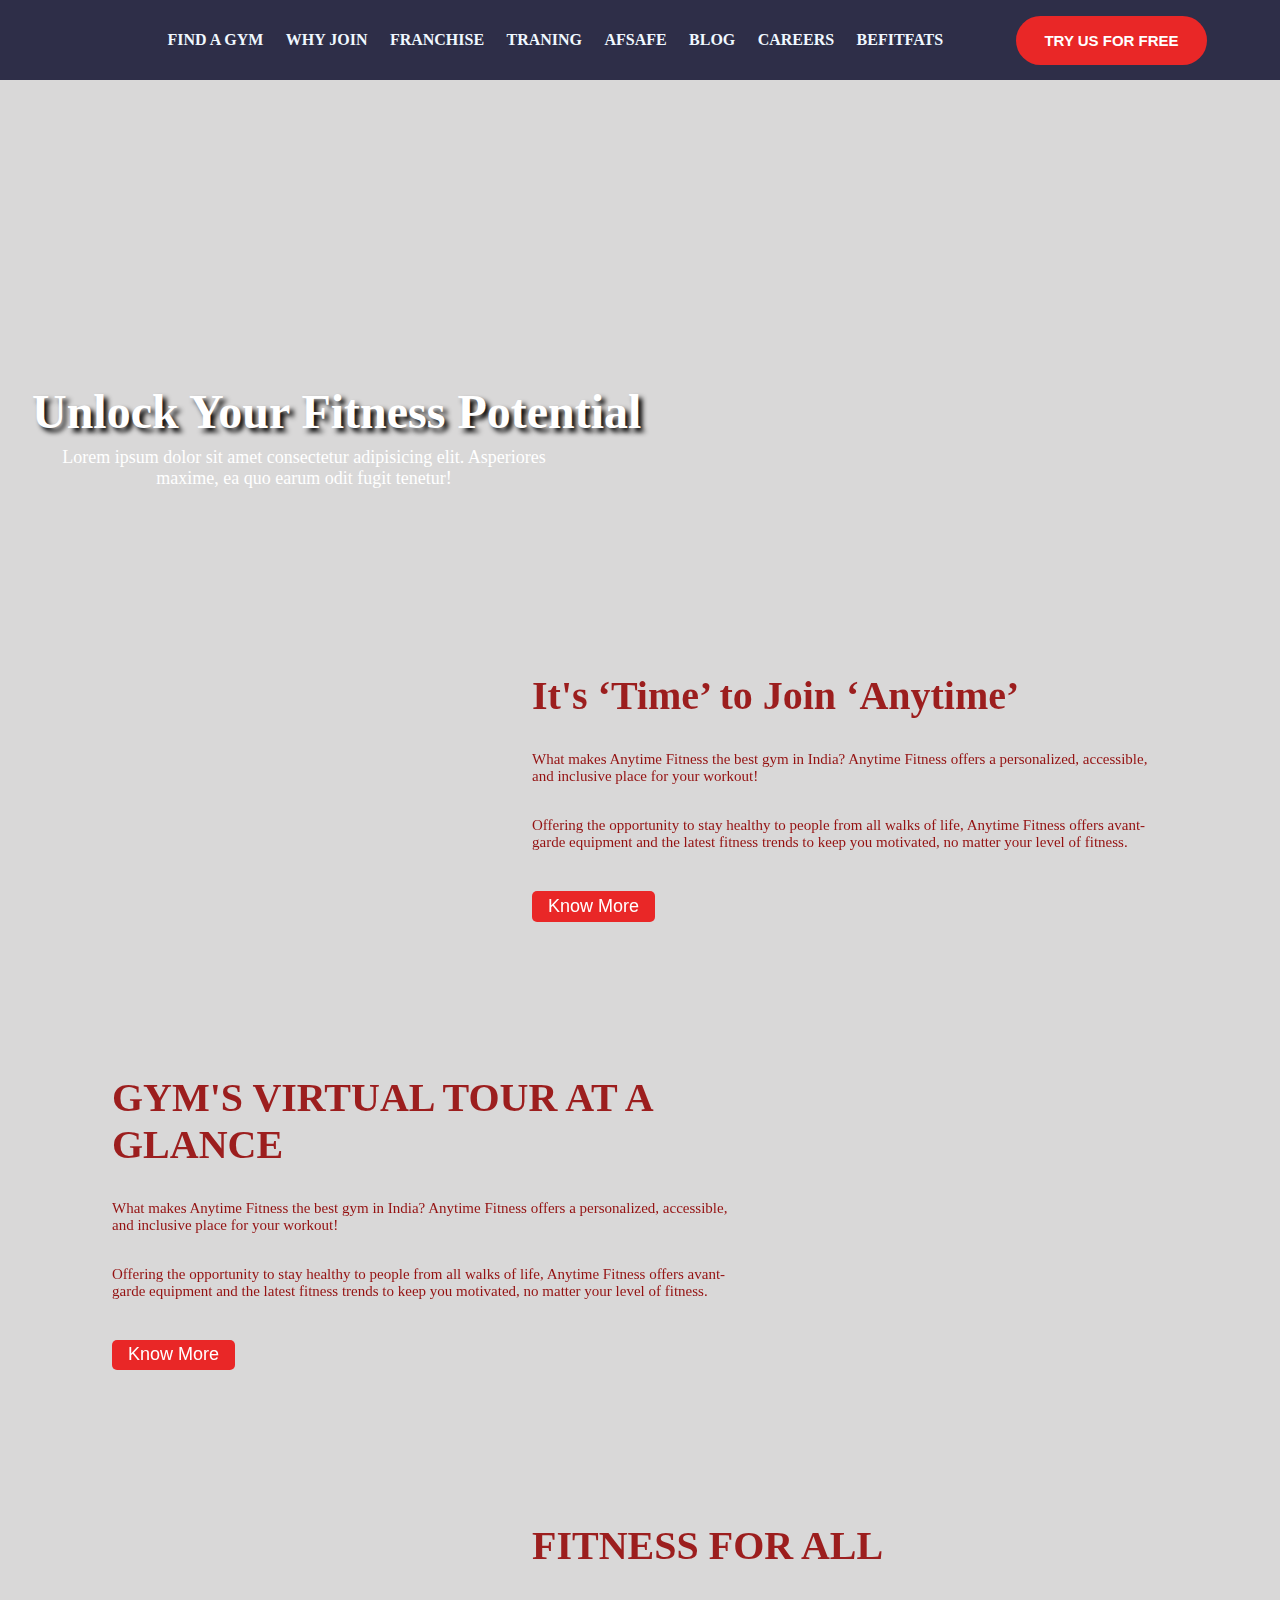
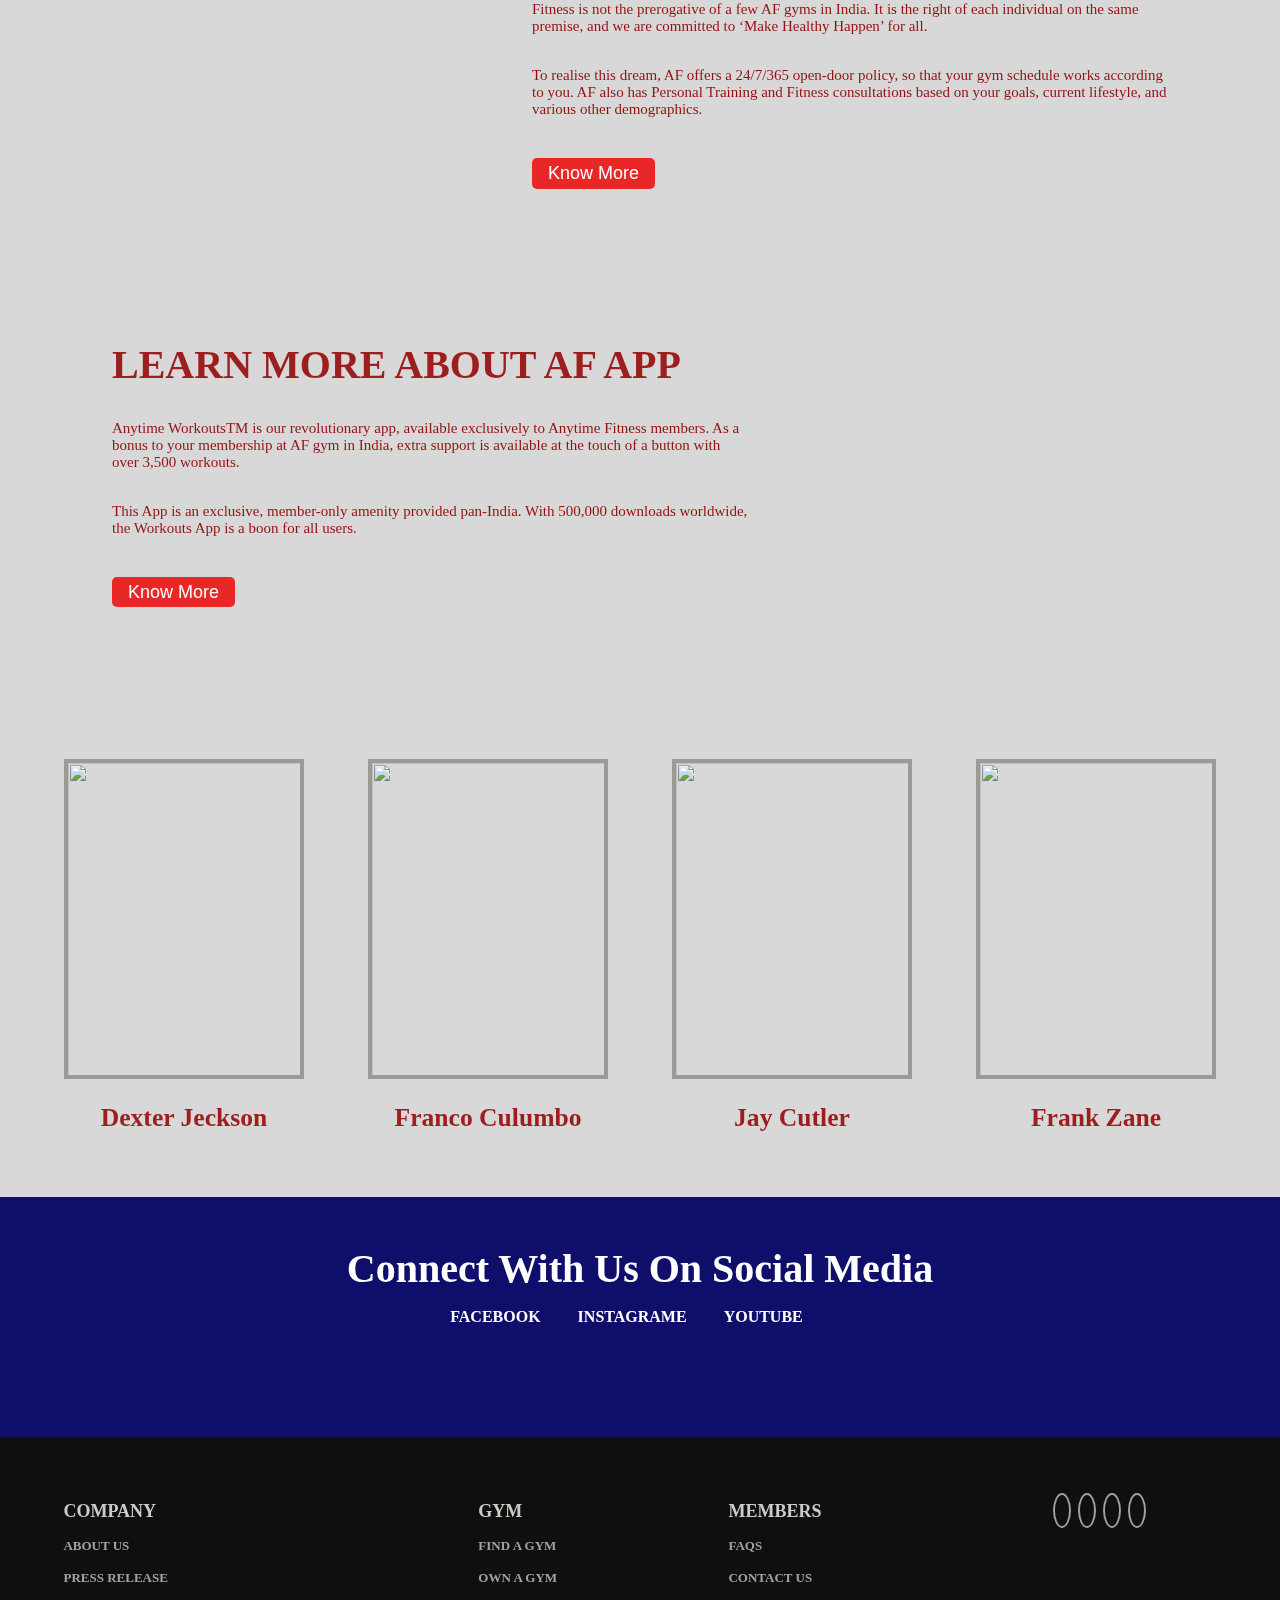
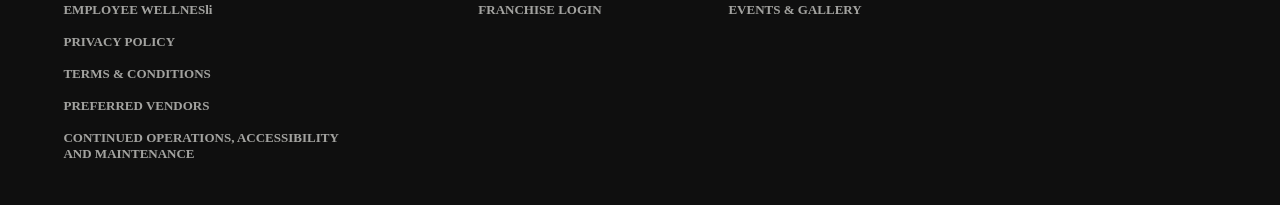
==== gym.html @ e23908b4 "first commit" ====
<!DOCTYPE html>
<html lang="en">

<head>
    <meta charset="UTF-8">
    <meta name="viewport" content="width=device-width, initial-scale=1.0">
    <link rel="stylesheet" href="gym.css">
    <link rel="stylesheet" href="https://cdnjs.cloudflare.com/ajax/libs/font-awesome/6.5.2/css/all.min.css"
        integrity="sha512-SnH5WK+bZxgPHs44uWIX+LLJAJ9/2PkPKZ5QiAj6Ta86w+fsb2TkcmfRyVX3pBnMFcV7oQPJkl9QevSCWr3W6A=="
        crossorigin="anonymous" referrerpolicy="no-referrer" />
    <title>Gym.com</title>
</head>

<body>
    <header>
        <div id="logo">
            <img src="https://www.anytimefitness.co.in/wp-content/uploads/2022/02/anytime-fitness-logo-6.png" alt="">
        </div>
        <nav id="navbar">
            <ul>
                <li id="one"><a href="">FIND A GYM</a></li>
                <li id="two"><a href=""> WHY JOIN</a></li>
                <li id="three"><a href="">FRANCHISE</a></li>
                <li id="four"><a href="">TRANING</a></li>
                <li id="five"><a href="">AFSAFE</a></li>
                <li id="six"><a href="">BLOG</a></li>
                <li id="seven"><a href="">CAREERS</a></li>
                <li id="eight"><a href="">BEFITFATS</a></li>
            </ul>
        </nav>
        <button><a href="">TRY US FOR FREE</a></button>
    </header>
    <div id="front">
        <h1>Unlock Your Fitness Potential</h1>
        <p>Lorem ipsum dolor sit amet consectetur adipisicing elit. Asperiores maxime, ea quo earum odit fugit tenetur!
        </p>
    </div>
    <div id="mainbox">


        <div id="details">
            <div id="dtl-img">
                <iframe width="420" height="250" src="https://www.youtube.com/embed/xCXQBn2JUbc?si=3DeXjTb_w6_2dDK0"
                    title="YouTube video player" frameborder="0"
                    allow="accelerometer; autoplay; clipboard-write; encrypted-media; gyroscope; picture-in-picture; web-share"
                    referrerpolicy="strict-origin-when-cross-origin" allowfullscreen></iframe>
            </div>
            <div id="img-about">
                <h2> It's ‘Time’ to Join ‘Anytime’</h2>
                <p>What makes Anytime Fitness the best gym in India? Anytime Fitness offers a personalized, accessible,
                    and
                    inclusive place for your workout!</p>
                <p>Offering the opportunity to stay healthy to people from all walks of life, Anytime Fitness offers
                    avant-garde equipment and the latest fitness trends to keep you motivated, no matter your level of
                    fitness.</p>
                <button><a href="">Know More</a></button>
            </div>
        </div>

        <div id="details">
            <div id="img-about">
                <h2> GYM'S VIRTUAL TOUR AT A GLANCE </h2>
                <p>What makes Anytime Fitness the best gym in India? Anytime Fitness offers a personalized, accessible,
                    and
                    inclusive place for your workout!</p>
                <p>Offering the opportunity to stay healthy to people from all walks of life, Anytime Fitness offers
                    avant-garde equipment and the latest fitness trends to keep you motivated, no matter your level of
                    fitness.</p>
                <button><a href="">Know More</a></button>
            </div>
            <div id="dtl-img">
                <iframe width="420" height="250" src="https://www.youtube.com/embed/_WzMXa8p5hw?si=TQeVmzIc9IeylPyG"
                    title="YouTube video player" frameborder="0"
                    allow="accelerometer; autoplay; clipboard-write; encrypted-media; gyroscope; picture-in-picture; web-share"
                    referrerpolicy="strict-origin-when-cross-origin" allowfullscreen></iframe>
            </div>
        </div>
        <div id="details">
            <div id="dtl-img">
                <iframe width="420" height="250" src="https://www.youtube.com/embed/xCXQBn2JUbc?si=3DeXjTb_w6_2dDK0"
                    title="YouTube video player" frameborder="0"
                    allow="accelerometer; autoplay; clipboard-write; encrypted-media; gyroscope; picture-in-picture; web-share"
                    referrerpolicy="strict-origin-when-cross-origin" allowfullscreen></iframe>
            </div>
            <div id="img-about">
                <h2> FITNESS FOR ALL</h2>
                <p>Fitness is not the prerogative of a few AF gyms in India. It is the right of each individual on the
                    same
                    premise, and we are committed to ‘Make Healthy Happen’ for all.</p>
                <p>To realise this dream, AF offers a 24/7/365 open-door policy, so that your gym schedule works
                    according
                    to you. AF also has Personal Training and Fitness consultations based on your goals, current
                    lifestyle,
                    and various other demographics.</p>
                <button><a href="">Know More</a></button>
            </div>
        </div>

        <div id="details">
            <div id="img-about">
                <h2> LEARN MORE ABOUT AF APP </h2>
                <p>Anytime WorkoutsTM is our revolutionary app, available exclusively to Anytime Fitness members. As a
                    bonus
                    to your membership at AF gym in India, extra support is available at the touch of a button with over
                    3,500 workouts.</p>
                <p>This App is an exclusive, member-only amenity provided pan-India. With 500,000 downloads worldwide,
                    the
                    Workouts App is a boon for all users.</p>
                <button><a href="">Know More</a></button>
            </div>
            <div id="dtl-img">
                <iframe width="420" height="250" src="https://www.youtube.com/embed/_WzMXa8p5hw?si=TQeVmzIc9IeylPyG"
                    title="YouTube video player" frameborder="0"
                    allow="accelerometer; autoplay; clipboard-write; encrypted-media; gyroscope; picture-in-picture; web-share"
                    referrerpolicy="strict-origin-when-cross-origin" allowfullscreen></iframe>
            </div>
        </div>
    </div>
    <div id="mans">
        <div class="builders">
            <img src="https://cdn.pixabay.com/photo/2017/06/07/00/34/man-2378953_640.jpg" alt="">
            <h2> Dexter Jeckson</h2>
        </div>
        <div class="builders">
            <img src="https://cdn.pixabay.com/photo/2017/06/07/00/35/man-2378959_640.jpg" alt="">
            <h2> Franco Culumbo</h2>
        </div>
        <div class="builders">
            <img src="https://cdn.pixabay.com/photo/2016/11/21/17/33/body-1846668_640.jpg" alt="">
            <h2>Jay Cutler</h2>
        </div>
        <div class="builders">
            <img src="https://cdn.pixabay.com/photo/2017/06/12/12/02/man-2395372_640.jpg" alt="">
            <h2>Frank Zane</h2>
        </div>
    </div>
    <div id="connect">
        <h2>Connect With Us On Social Media</h2>
        <div id="s-media">

            <span><i class="fa-brands fa-facebook-f"></i></span>
            <h4>FACEBOOK</h4>

            <span><i class="fa-brands fa-instagram"></i></span>
            <h4>INSTAGRAME</h4>

            <span><i class="fa-brands fa-youtube"></i></span>
            <h4>YOUTUBE</h4>
        </div>
    </div>
    <footer>
        <div id="company">
            <ul>
            <h3>COMPANY</h3>
            <li>ABOUT US</li>
            <li>PRESS RELEASE </li>
            <li>EMPLOYEE WELLNESli</li>
            <li>PRIVACY POLICY</p>
            <li> TERMS & CONDITIONS</li>
            <li> PREFERRED VENDORS</li>
            <li> CONTINUED OPERATIONS, ACCESSIBILITY AND MAINTENANCE</li>
        </ul>
        </div>
        <div id="gym">
            <h3>GYM</h3>
            <ul>
                <li>FIND A GYM </li>
                <li> OWN A GYM </li>
                <li> FRANCHISE LOGIN </li>
            </ul>
        </div>
        <div id="members">
            <h3>MEMBERS</h3>
            <ul>
            <li>FAQS </li>
            <li> CONTACT US </li>
            <li> EVENTS & GALLERY </li>
        </ul>
        </div>
        <div id="icon">
            <span><i class="fa-solid fa-camera"></i></span>
            <span><i class="fa-brands fa-facebook-f"></i></span>
            <span><i class="fa-brands fa-instagram"></i></span>
            <span><i class="fa-brands fa-youtube"></i></span>
        </div>

    </footer>
</body>

</html>
---- gym.css ----
*{
    margin:0;
    padding: 0;
    box-sizing: border-box;
}
body{
    background-color: rgb(217, 216, 216);
}

header{
    background-color: rgb(46, 46, 72);
    display: flex;
    justify-content: space-evenly;
    align-items: center;
    height: 5rem;
}

#navbar ul{
  display: flex;
  list-style: none;
  justify-content: center;
  align-items: center;
}
#navbar ul li a{
    text-decoration: none;
    color: aliceblue;
    font-size: 16px;
    font-weight: bold;
    padding-left:1.4rem;
}
header button{
    background-color: rgb(233, 39, 39);
    border: none;
    padding: 1rem 1.8rem;
    border-radius:40px;
}
header button a{
    text-decoration: none;
    color: #fff;
    font-size: 15px;
    font-weight: bold;
}
#front {
     background-image: url(https://cdn.pixabay.com/photo/2024/03/30/19/29/ai-generated-8665327_640.png);
     background-position: center;
     background-repeat: no-repeat;
     background-size: cover;
     height: 33rem;
}
#front h1{
    padding-top:19rem;
    padding-left: 2rem;
    text-shadow: 4px 4px 5px black;
    font-size: 3rem;
    font-weight: bold;
    color: #ffffff;
}
#front p{
    color: #fff;
    font-size: 18px;
    width: 40%;
    text-align: center;
    margin: 0.5rem 3rem;
}
#mainbox{
background-image: url(https://cdn.pixabay.com/photo/2022/04/07/23/28/pastels-7118442_640.png);
    background-position: center;
     background-repeat: no-repeat;
     background-size: cover;
}
#details{
    display: flex;
    justify-content:center;
    align-items: center;
    padding: 4rem 5rem;
    
}

#img-about h2{
  font-size:2.5rem;
  color: #9c1e1e;
  padding-bottom: 1rem;
  padding-left: 2rem;
}
#img-about p{
    padding: 1rem 2rem;
    font-size:15px;
  color: #941111;
}

#img-about button{
    background-color: rgb(233, 39, 39);
    border: none;
    padding:0.3rem 1rem;
    border-radius:5px;
    margin:1.5rem 2rem;
}
#img-about button a{
    text-decoration: none;
    color: #ffffff;
    font-size: 18px;
}

#mans{
    display: flex;
    justify-content: space-evenly;
    align-items: center;
    padding-top: 4rem;
}

.builders img{
    border: 4px solid rgb(156, 154, 151);
height:20rem;
width:15rem;
}
.builders h2{
    text-align: center;
    color: #9c1e1e;
    font-size: 1.6rem;
    padding-top: 1rem;
}
#connect{
    text-align: center;
    background-color: rgb(15, 15, 107);
    color: #fff;
    margin-top: 4rem;
    height: 15rem;
}
#connect h2{
    font-size: 2.5rem;
    padding-top: 3rem;
}
#s-media{
    display: flex;
    justify-content: center;
    align-items: center;
}
#s-media h4{
margin-top: 1rem ;
margin-right: 2rem;
}
#s-media span{
margin-top: 1rem;
margin-right: 5px;
}
footer{
    display: flex;
    justify-content: space-around;
    align-items:start;
    background-color: rgb(15, 15, 15);
    height: 23rem;
}
 #gym h3{
font-size: 18px;
color: rgb(203, 203, 199);
margin-top: 4rem;
font-weight: bold;
}
 #gym li{
font-size: 13px;
color: rgb(162, 162, 159);
padding-top: 1rem;
list-style: none;
font-weight: bold;

}
 #members h3{
font-size: 18px;
color: rgb(203, 203, 199);
font-weight: bold;
margin-top: 4rem;
}
#members li{
    font-size: 13px;
    color: rgb(162, 162, 159);
font-weight: bold;
padding-top: 1rem;
list-style: none;
}
 #company{
    width: 18rem;
 }
 #company h3{
font-size: 18px;
color: rgb(203, 203, 199);
font-weight: bold;
margin-top: 4rem;
}
#company li{
    font-size:13px;
    color: rgb(162, 162, 159);
list-style: none;
font-weight: bold;
padding-top: 1rem;
}
#icon{
    padding: 4rem 4rem;
}
#icon span{
    border: 2px solid rgb(161, 159, 159);
    border-radius: 50%;
    padding: 7px 7px ;
    margin-right:7px;
}
#icon span i{
    font-size:17px;
    color: rgb(179, 173, 173);
}
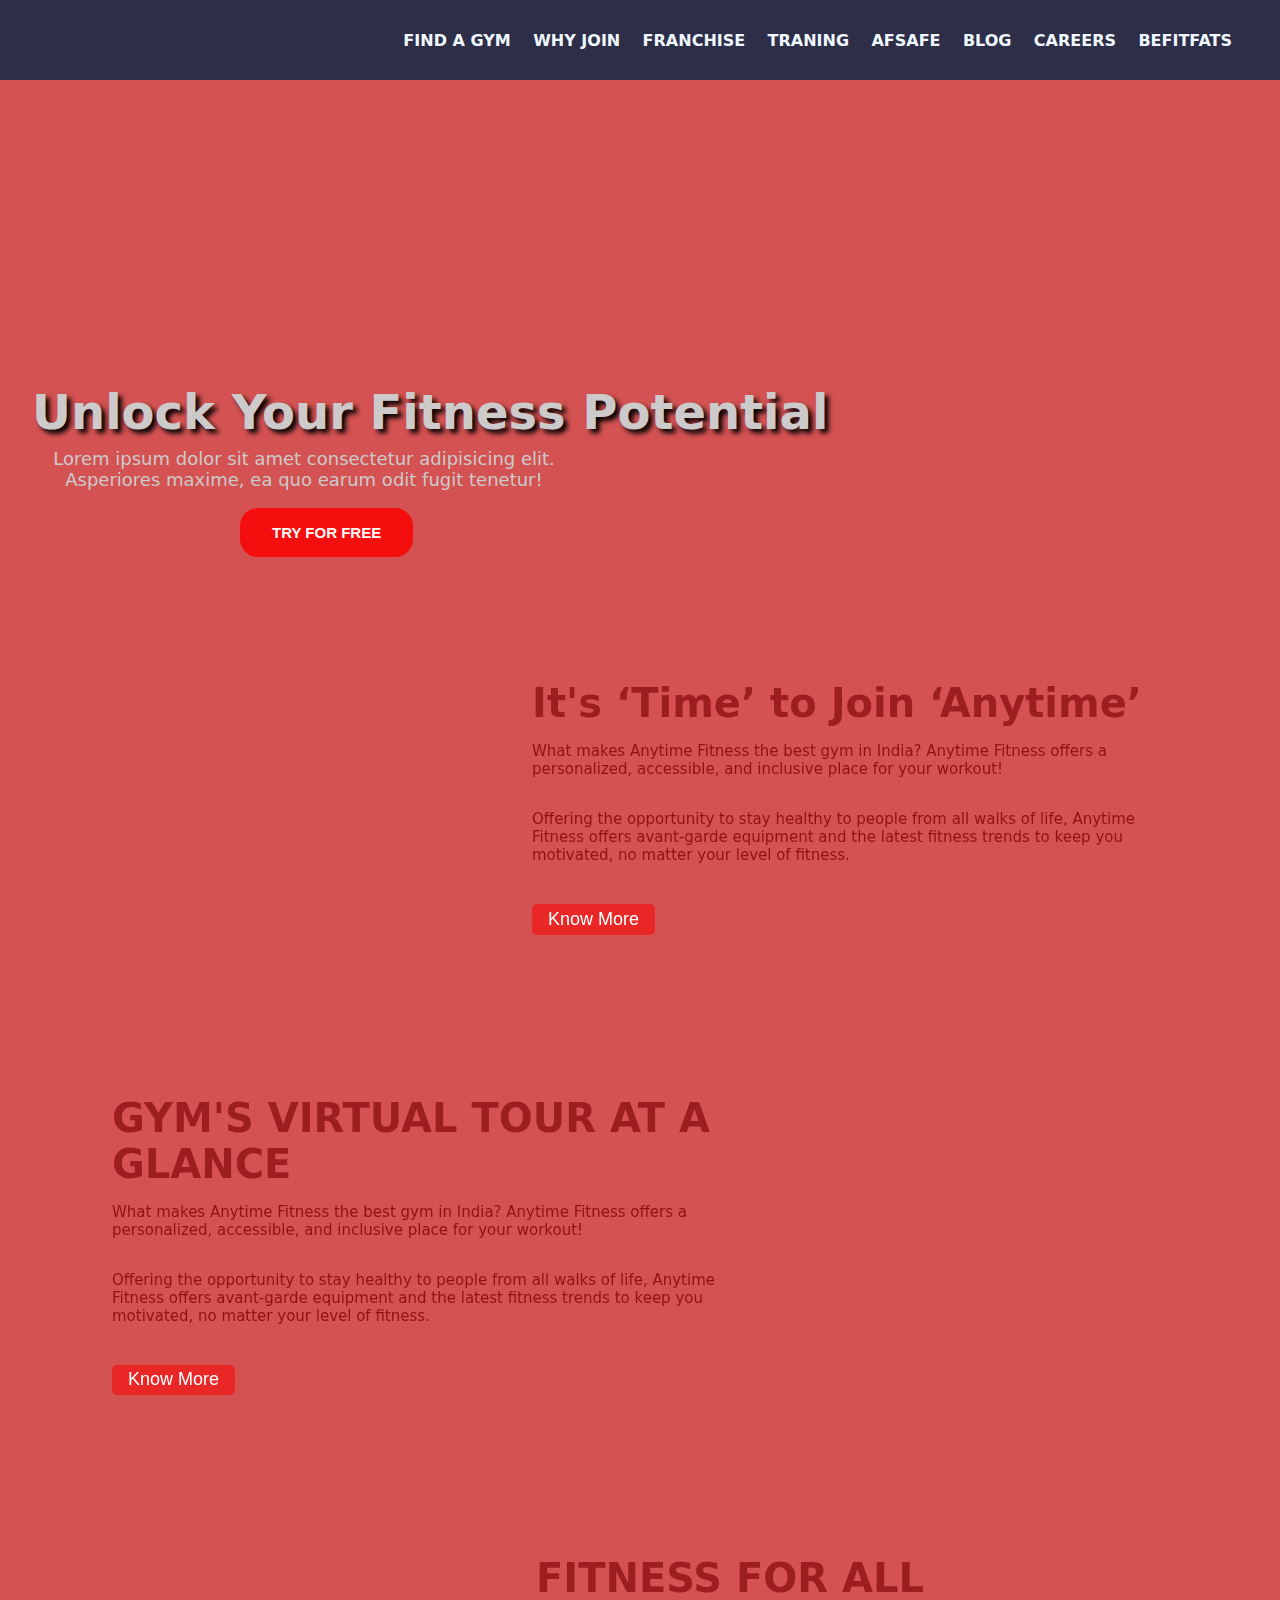
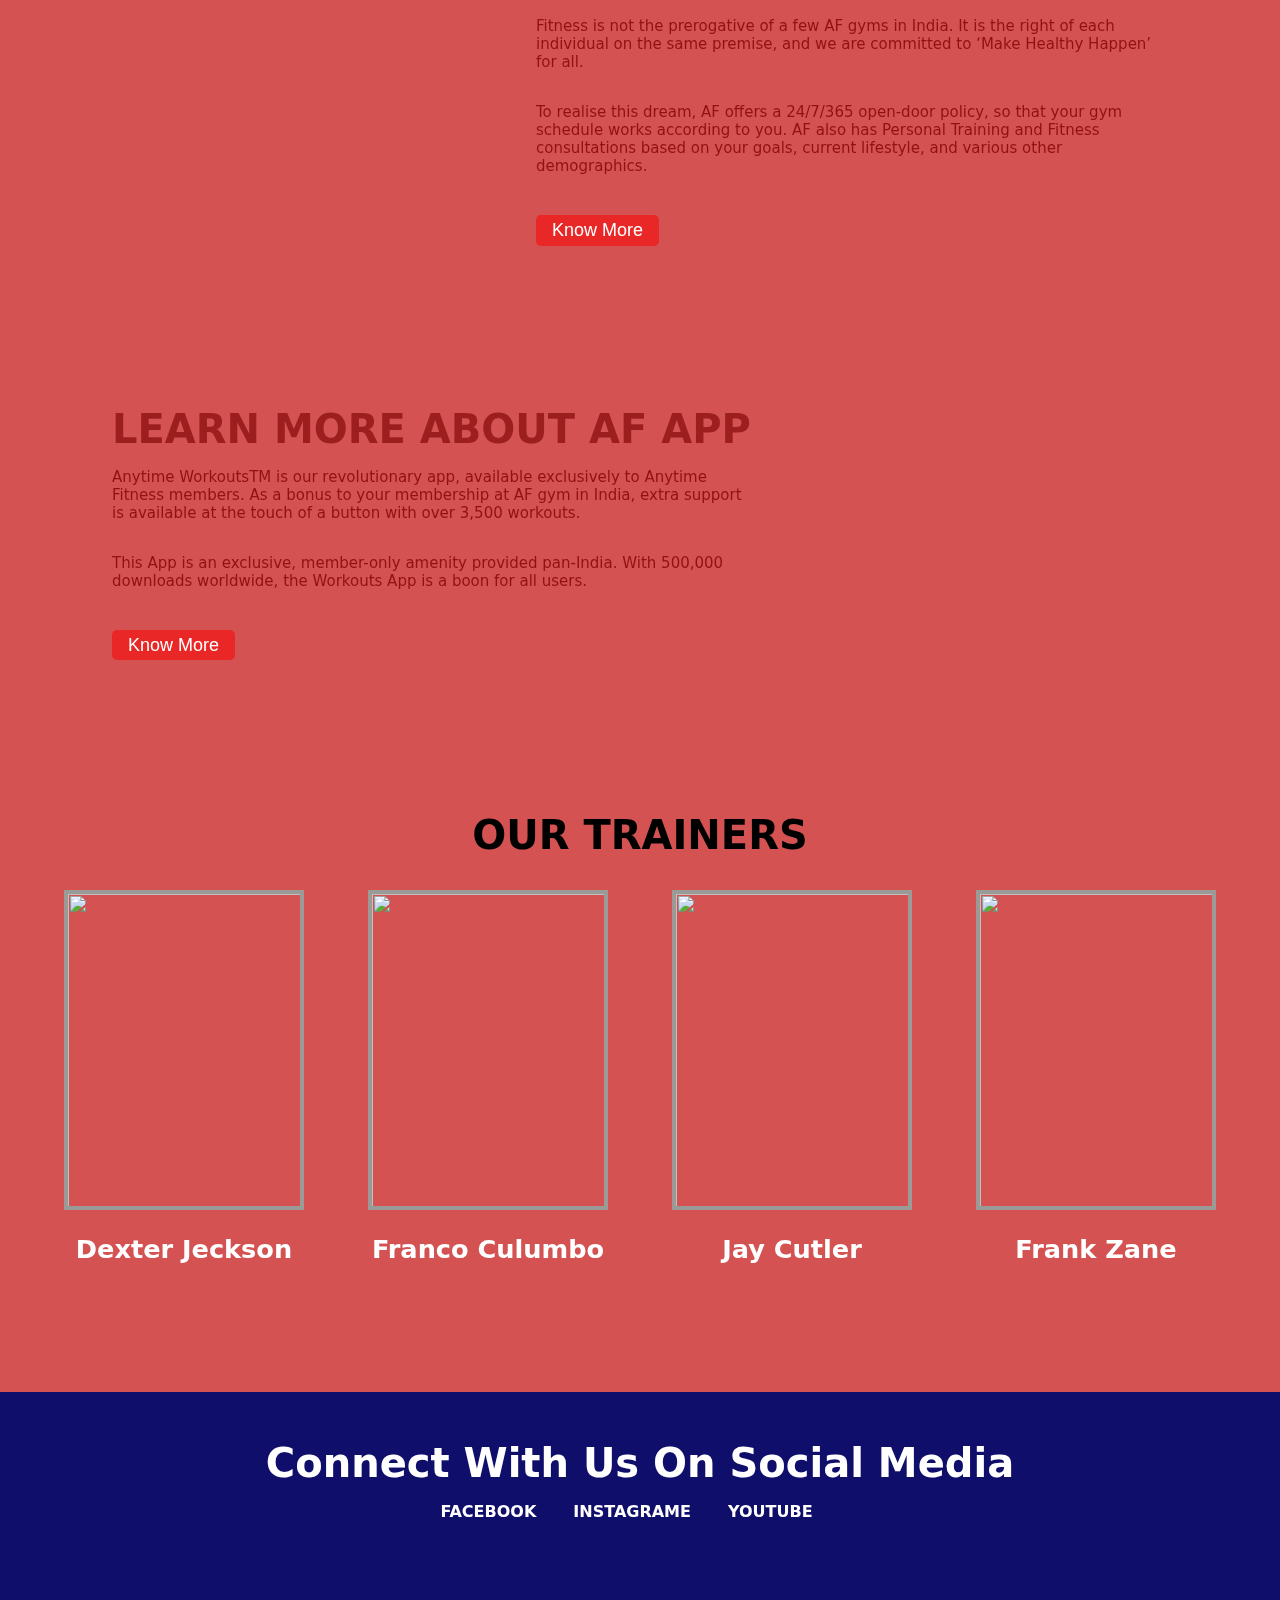
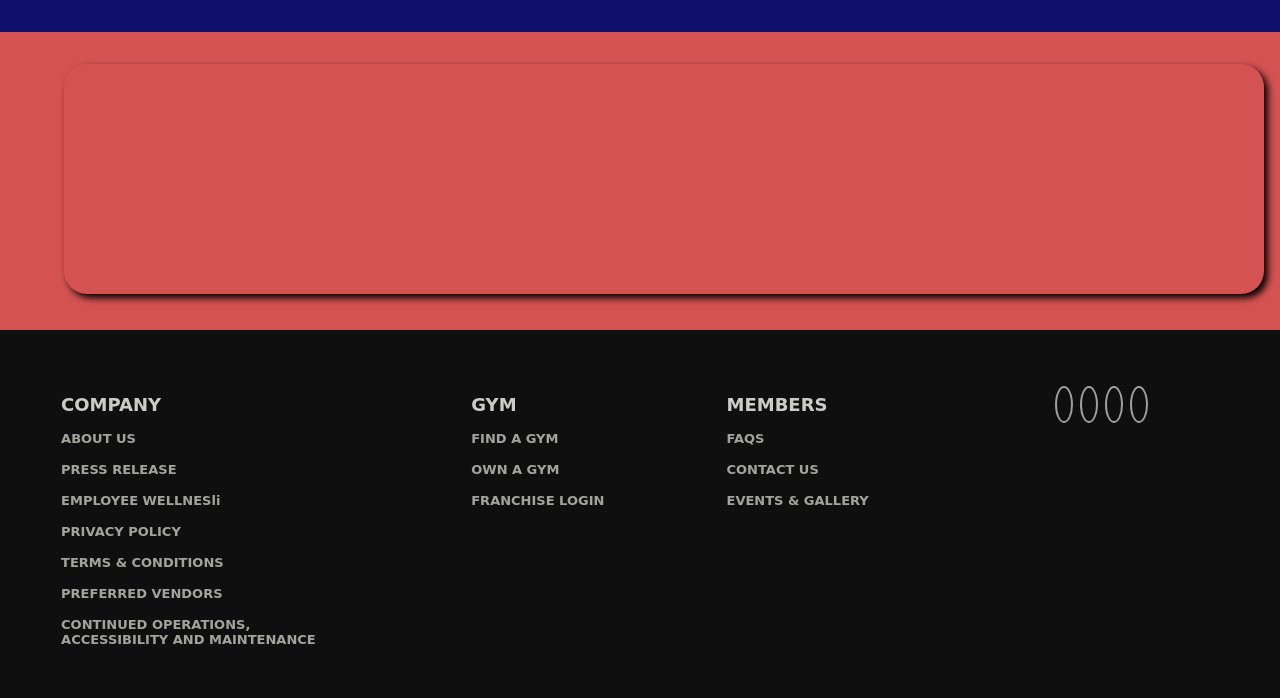
==== commit 2b88d7e7: "second commit" ====
--- a/gym.html
+++ b/gym.html
@@ -8,6 +8,11 @@
     <link rel="stylesheet" href="https://cdnjs.cloudflare.com/ajax/libs/font-awesome/6.5.2/css/all.min.css"
         integrity="sha512-SnH5WK+bZxgPHs44uWIX+LLJAJ9/2PkPKZ5QiAj6Ta86w+fsb2TkcmfRyVX3pBnMFcV7oQPJkl9QevSCWr3W6A=="
         crossorigin="anonymous" referrerpolicy="no-referrer" />
+        <link rel="preconnect" href="https://fonts.googleapis.com">
+        <link rel="preconnect" href="https://fonts.gstatic.com" crossorigin>
+        <link href="https://fonts.googleapis.com/css2?family=Roboto:ital,wght@0,100;0,300;0,400;0,500;0,700;0,900;1,100;1,300;1,400;1,500;1,700;1,900&display=swap" rel="stylesheet">
+
+       
     <title>Gym.com</title>
 </head>
 
@@ -28,12 +33,12 @@
                 <li id="eight"><a href="">BEFITFATS</a></li>
             </ul>
         </nav>
-        <button><a href="">TRY US FOR FREE</a></button>
     </header>
     <div id="front">
         <h1>Unlock Your Fitness Potential</h1>
         <p>Lorem ipsum dolor sit amet consectetur adipisicing elit. Asperiores maxime, ea quo earum odit fugit tenetur!
         </p>
+        <button><a href="">TRY FOR FREE</a></button>
     </div>
     <div id="mainbox">
 
@@ -77,7 +82,7 @@
         </div>
         <div id="details">
             <div id="dtl-img">
-                <iframe width="420" height="250" src="https://www.youtube.com/embed/xCXQBn2JUbc?si=3DeXjTb_w6_2dDK0"
+                <iframe width="424" height="250" src="https://www.youtube.com/embed/xCXQBn2JUbc?si=3DeXjTb_w6_2dDK0"
                     title="YouTube video player" frameborder="0"
                     allow="accelerometer; autoplay; clipboard-write; encrypted-media; gyroscope; picture-in-picture; web-share"
                     referrerpolicy="strict-origin-when-cross-origin" allowfullscreen></iframe>
@@ -85,8 +90,7 @@
             <div id="img-about">
                 <h2> FITNESS FOR ALL</h2>
                 <p>Fitness is not the prerogative of a few AF gyms in India. It is the right of each individual on the
-                    same
-                    premise, and we are committed to ‘Make Healthy Happen’ for all.</p>
+                    same premise, and we are committed to ‘Make Healthy Happen’ for all.</p>
                 <p>To realise this dream, AF offers a 24/7/365 open-door policy, so that your gym schedule works
                     according
                     to you. AF also has Personal Training and Fitness consultations based on your goals, current
@@ -117,23 +121,29 @@
         </div>
     </div>
     <div id="mans">
-        <div class="builders">
-            <img src="https://cdn.pixabay.com/photo/2017/06/07/00/34/man-2378953_640.jpg" alt="">
-            <h2> Dexter Jeckson</h2>
-        </div>
-        <div class="builders">
-            <img src="https://cdn.pixabay.com/photo/2017/06/07/00/35/man-2378959_640.jpg" alt="">
-            <h2> Franco Culumbo</h2>
-        </div>
-        <div class="builders">
-            <img src="https://cdn.pixabay.com/photo/2016/11/21/17/33/body-1846668_640.jpg" alt="">
-            <h2>Jay Cutler</h2>
-        </div>
-        <div class="builders">
-            <img src="https://cdn.pixabay.com/photo/2017/06/12/12/02/man-2395372_640.jpg" alt="">
-            <h2>Frank Zane</h2>
-        </div>
-    </div>
+        <div class="heading">
+            <h2> OUR TRAINERS</h2>
+        </div>
+        <section>
+            <div class="builders">
+                <img src="https://cdn.pixabay.com/photo/2017/06/07/00/34/man-2378953_640.jpg" alt="">
+                <h2> Dexter Jeckson</h2>
+            </div>
+            <div class="builders">
+                <img src="https://cdn.pixabay.com/photo/2017/06/07/00/35/man-2378959_640.jpg" alt="">
+                <h2> Franco Culumbo</h2>
+            </div>
+            <div class="builders">
+                <img src="https://cdn.pixabay.com/photo/2016/11/21/17/33/body-1846668_640.jpg" alt="">
+                <h2>Jay Cutler</h2>
+            </div>
+            <div class="builders">
+                <img src="https://cdn.pixabay.com/photo/2017/06/12/12/02/man-2395372_640.jpg" alt="">
+                <h2>Frank Zane</h2>
+            </div>
+        </section>
+    </div>
+
     <div id="connect">
         <h2>Connect With Us On Social Media</h2>
         <div id="s-media">
@@ -148,18 +158,26 @@
             <h4>YOUTUBE</h4>
         </div>
     </div>
+
+    <div class="location">
+        <iframe
+            src="https://www.google.com/maps/embed?pb=!1m18!1m12!1m3!1d3559.24203887921!2d75.7897494745031!3d26.864050162181794!2m3!1f0!2f0!3f0!3m2!1i1024!2i768!4f13.1!3m3!1m2!1s0x396db3f27d3dad07%3A0xb2641415d32e0c18!2sFull%20Stack%20Learning!5e0!3m2!1sen!2sin!4v1720608773707!5m2!1sen!2sin"
+            width="1200" height="230" style="border:0;" allowfullscreen="" loading="lazy"
+            referrerpolicy="no-referrer-when-downgrade"></iframe>
+    </div>
+
     <footer>
         <div id="company">
             <ul>
-            <h3>COMPANY</h3>
-            <li>ABOUT US</li>
-            <li>PRESS RELEASE </li>
-            <li>EMPLOYEE WELLNESli</li>
-            <li>PRIVACY POLICY</p>
-            <li> TERMS & CONDITIONS</li>
-            <li> PREFERRED VENDORS</li>
-            <li> CONTINUED OPERATIONS, ACCESSIBILITY AND MAINTENANCE</li>
-        </ul>
+                <h3>COMPANY</h3>
+                <li>ABOUT US</li>
+                <li>PRESS RELEASE </li>
+                <li>EMPLOYEE WELLNESli</li>
+                <li>PRIVACY POLICY</p>
+                <li> TERMS & CONDITIONS</li>
+                <li> PREFERRED VENDORS</li>
+                <li> CONTINUED OPERATIONS, ACCESSIBILITY AND MAINTENANCE</li>
+            </ul>
         </div>
         <div id="gym">
             <h3>GYM</h3>
@@ -172,10 +190,10 @@
         <div id="members">
             <h3>MEMBERS</h3>
             <ul>
-            <li>FAQS </li>
-            <li> CONTACT US </li>
-            <li> EVENTS & GALLERY </li>
-        </ul>
+                <li>FAQS </li>
+                <li> CONTACT US </li>
+                <li> EVENTS & GALLERY </li>
+            </ul>
         </div>
         <div id="icon">
             <span><i class="fa-solid fa-camera"></i></span>
--- a/gym.css
+++ b/gym.css
@@ -4,15 +4,16 @@
     box-sizing: border-box;
 }
 body{
-    background-color: rgb(217, 216, 216);
-}
-
+    background-color: rgb(212, 82, 82);
+   font-family: system-ui, -apple-system, BlinkMacSystemFont, 'Segoe UI', Roboto, Oxygen, Ubuntu, Cantarell, 'Open Sans', 'Helvetica Neue', sans-serif;
+}
 header{
     background-color: rgb(46, 46, 72);
     display: flex;
-    justify-content: space-evenly;
+    justify-content: space-between;
     align-items: center;
     height: 5rem;
+    padding: 0 3rem;
 }
 
 #navbar ul{
@@ -36,7 +37,7 @@
 }
 header button a{
     text-decoration: none;
-    color: #fff;
+    color: #fff9f9;
     font-size: 15px;
     font-weight: bold;
 }
@@ -45,6 +46,7 @@
      background-position: center;
      background-repeat: no-repeat;
      background-size: cover;
+     z-index:1;
      height: 33rem;
 }
 #front h1{
@@ -53,14 +55,27 @@
     text-shadow: 4px 4px 5px black;
     font-size: 3rem;
     font-weight: bold;
-    color: #ffffff;
+    color: #cccaca;
 }
 #front p{
-    color: #fff;
+    color: #cccaca;
     font-size: 18px;
     width: 40%;
     text-align: center;
     margin: 0.5rem 3rem;
+}
+#front button{
+    background-color: rgb(244, 14, 14);
+    border: none;
+    padding: 1rem 2rem;
+    border-radius:18px;
+    margin:0.6rem 15rem;
+}
+#front button a{
+    text-decoration: none;
+    color: #fff9f9;
+    font-size: 15px;
+    font-weight: bold;
 }
 #mainbox{
 background-image: url(https://cdn.pixabay.com/photo/2022/04/07/23/28/pastels-7118442_640.png);
@@ -79,8 +94,8 @@
 #img-about h2{
   font-size:2.5rem;
   color: #9c1e1e;
-  padding-bottom: 1rem;
   padding-left: 2rem;
+  margin-top: 8px;
 }
 #img-about p{
     padding: 1rem 2rem;
@@ -100,12 +115,18 @@
     color: #ffffff;
     font-size: 18px;
 }
-
 #mans{
+    padding: 4rem 0;
+}
+#mans .heading h2{
+    margin-bottom: 2rem;
+    text-align: center;
+    font-size: 2.5rem;
+}
+#mans section{
     display: flex;
     justify-content: space-evenly;
     align-items: center;
-    padding-top: 4rem;
 }
 
 .builders img{
@@ -115,7 +136,7 @@
 }
 .builders h2{
     text-align: center;
-    color: #9c1e1e;
+    color: #ffffff;
     font-size: 1.6rem;
     padding-top: 1rem;
 }
@@ -142,6 +163,13 @@
 #s-media span{
 margin-top: 1rem;
 margin-right: 5px;
+}
+.location{
+   margin:2rem 4rem;
+   border-radius: 23px;
+}.location iframe{
+    border-radius: 23px;
+   box-shadow: 4px 4px 7px black;
 }
 footer{
     display: flex;
